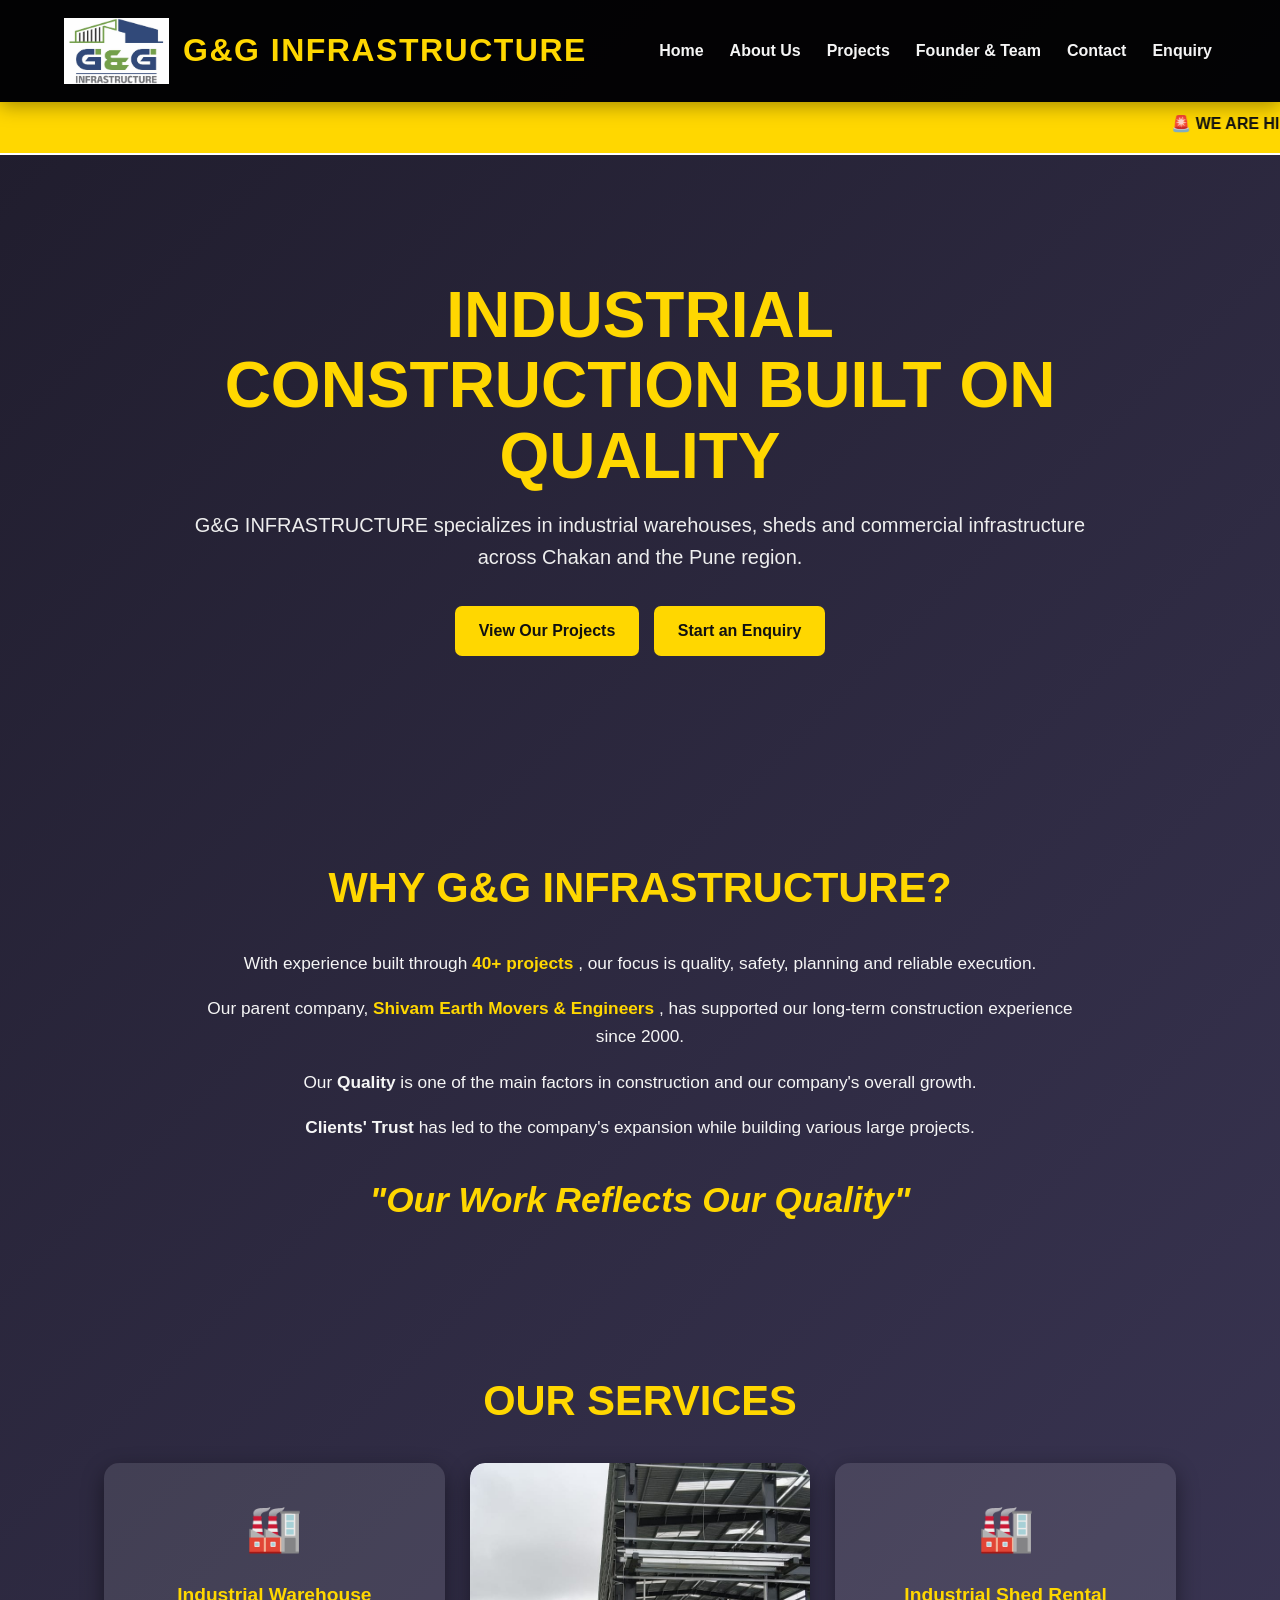
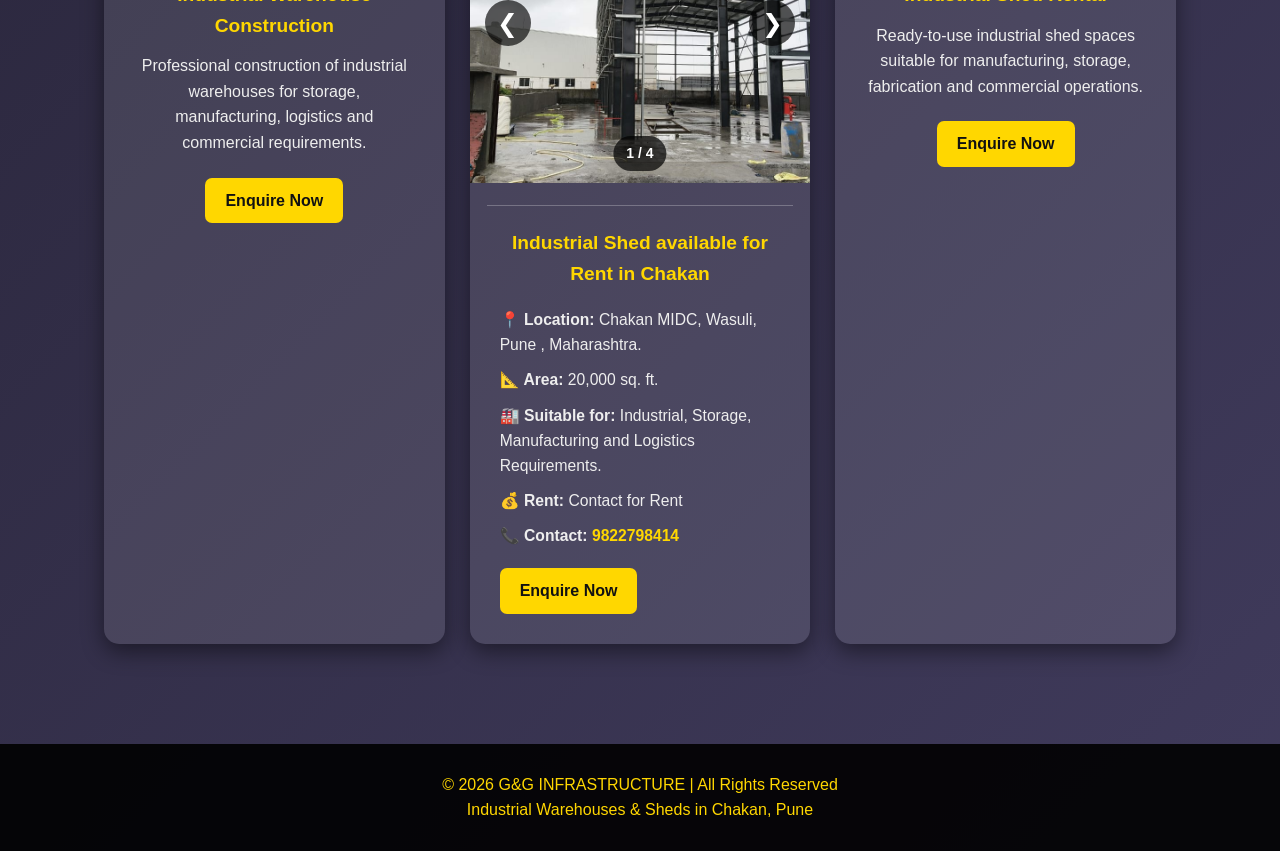
==== index.html @ 6547e18d "Update index.html" ====
<!DOCTYPE html>
<html lang="en">

<head>

    <meta charset="UTF-8">

    <meta name="viewport"
          content="width=device-width, initial-scale=1.0">

    <title>
        G&G INFRASTRUCTURE | Industrial Construction in Chakan
    </title>

    <meta name="description"
          content="G&G Infrastructure - Industrial Warehouses and Sheds in Chakan, Pune">

    <link rel="icon"
          type="image/jpeg"
          href="logo.jpeg">

    <link rel="stylesheet"
          href="style.css">

</head>


<body>


<!-- =================================
     HEADER
================================= -->

<header>

    <div class="logo-title">

        <a href="index.html">

            <img src="logo.jpeg"
                 alt="G&G Infrastructure Logo">

        </a>

        <h1>
            G&G INFRASTRUCTURE
        </h1>

    </div>


    <!-- MOBILE MENU -->

    <span id="hamburger">
        &#9776;
    </span>


    <nav id="nav-links">

        <a href="index.html">
            Home
        </a>

        <a href="about.html">
            About Us
        </a>

        <a href="projects.html">
            Projects
        </a>

        <a href="founder-team.html">
            Founder & Team
        </a>

        <a href="contact.html">
            Contact
        </a>

        <a href="enquiry.html">
            Enquiry
        </a>

    </nav>

</header>



<!-- =================================
     HIRING ANNOUNCEMENT
================================= -->

<div class="announcement">

    <marquee scrollamount="5">

        🚨 WE ARE HIRING! |

        Civil Engineers (Freshers & Experienced) |

        B.E. Civil / Diploma Civil |

        Location: Chakan (MIDC), Pune |

        Send Resume: gginfrastructure21@gmail.com

    </marquee>

</div>



<!-- =================================
     HERO SECTION
================================= -->

<section class="hero">

    <div class="hero-content">

        <h2>
            Industrial Construction Built on Quality
        </h2>

        <p>

            G&G INFRASTRUCTURE specializes in industrial
            warehouses, sheds and commercial infrastructure
            across Chakan and the Pune region.

        </p>


        <a href="projects.html"
           class="btn">

            View Our Projects

        </a>


        <a href="enquiry.html"
           class="btn">

            Start an Enquiry

        </a>

    </div>

</section>



<!-- =================================
     WHY US
================================= -->

<section>

    <h2>
        Why G&G Infrastructure?
    </h2>


    <div class="about-text">

        <p>

            With experience built through
            <span class="highlight">
                40+ projects
            </span>,

            our focus is quality, safety, planning and
            reliable execution.

        </p>


        <p>

            Our parent company,

            <span class="highlight">
                Shivam Earth Movers & Engineers
            </span>,

            has supported our long-term construction
            experience since 2000.

        </p>


        <p>

            Our <b>Quality</b> is one of the main factors
            in construction and our company's overall growth.

        </p>


        <p>

            <b>Clients' Trust</b> has led to the company's
            expansion while building various large projects.

        </p>


        <div class="quote">

            "Our Work Reflects Our Quality"

        </div>

    </div>

</section>



<!-- =================================
     OUR SERVICES
================================= -->

<section id="services">

    <h2>
        Our Services
    </h2>


    <div class="services-grid">


        <!-- =================================
             SERVICE 1
        ================================= -->

        <div class="service-card">

            <div class="service-icon">
                🏭
            </div>


            <h3>
                Industrial Warehouse Construction
            </h3>


            <p>

                Professional construction of industrial
                warehouses for storage, manufacturing,
                logistics and commercial requirements.

            </p>


            <a href="enquiry.html"
               class="service-btn">

                Enquire Now

            </a>

        </div>



        <!-- =================================
             NEW WAREHOUSE AVAILABLE FOR RENT
        ================================= -->

        <div class="service-card warehouse-rental">


            <!-- WAREHOUSE PHOTO SLIDESHOW -->

            <div class="warehouse-slider">


                <img id="warehousePhoto"

                     src="Ghanwat.jpeg"

                     alt="20,000 sq. ft. warehouse available for rent in Chakan MIDC, Vasuli"

                     class="lightbox-image">


                <!-- PREVIOUS -->

                <button type="button"
                        class="warehouse-prev"
                        onclick="changeWarehousePhoto(-1)"
                        aria-label="Previous warehouse photo">

                    &#10094;

                </button>


                <!-- NEXT -->

                <button type="button"
                        class="warehouse-next"
                        onclick="changeWarehousePhoto(1)"
                        aria-label="Next warehouse photo">

                    &#10095;

                </button>


                <!-- PHOTO NUMBER -->

                <div class="warehouse-photo-count">

                    <span id="warehousePhotoNumber">
                        1 / 4
                    </span>

                </div>

            </div>



            <!-- PARTITION -->

            <div class="warehouse-divider">
            </div>



            <!-- WAREHOUSE DETAILS -->

            <div class="warehouse-details">


                <h3>
                  Industrial Shed available for Rent in Chakan
                </h3>


                <p>

                    <strong>
                        📍 Location:
                    </strong>

                    Chakan MIDC, Wasuli, Pune , Maharashtra.

                </p>


                <p>

                    <strong>
                        📐 Area:
                    </strong>

                    20,000 sq. ft.

                </p>


                <p>

                    <strong>
                        🏭 Suitable for:
                    </strong>

                    Industrial, Storage, Manufacturing
                    and Logistics Requirements.

                </p>


                <p>

                    <strong>
                        💰 Rent:
                    </strong>

                    Contact for Rent

                </p>


                <p>

                    <strong>
                        📞 Contact:
                    </strong>

                    <a href="tel:9822798414">
                        9822798414
                    </a>

                </p>


                <a href="enquiry.html"
                   class="service-btn">

                    Enquire Now

                </a>

            </div>

        </div>



        <!-- =================================
             SERVICE 2
        ================================= -->

        <div class="service-card">

            <div class="service-icon">
                🏭
            </div>


            <h3>
                Industrial Shed Rental
            </h3>


            <p>

                Ready-to-use industrial shed spaces
                suitable for manufacturing, storage,
                fabrication and commercial operations.

            </p>


            <a href="enquiry.html"
               class="service-btn">

                Enquire Now

            </a>

        </div>


    </div>

</section>



<!-- =================================
     FOOTER
================================= -->

<footer>

    <p>

        &copy; 2026 G&G INFRASTRUCTURE |

        All Rights Reserved

    </p>


    <p>

        Industrial Warehouses & Sheds in Chakan, Pune

    </p>

</footer>



<!-- =================================
     LIGHTBOX
================================= -->

<div class="lightbox"
     id="lightbox">


    <span class="close"
          onclick="closeLightbox()">

        &times;

    </span>


    <img id="lightbox-img"
         src=""
         alt="Project Image">


</div>



<!-- =================================
     EXISTING JAVASCRIPT
================================= -->

<script src="script.js"></script>



<!-- =================================
     WAREHOUSE SLIDESHOW
================================= -->

<script>

const warehousePhotos = [

    "Ghanwat.jpeg",

    "Ghanwat-2.jpeg",

    "Ghanwat-3.jpeg",

    "Ghanwat-4.jpeg"

];


let warehousePhotoIndex = 0;

let warehouseSlideshow;



function updateWarehousePhoto() {

    const photo =
        document.getElementById("warehousePhoto");

    const counter =
        document.getElementById("warehousePhotoNumber");


    if (!photo || !counter) {
        return;
    }


    photo.src =
        warehousePhotos[warehousePhotoIndex];


    counter.textContent =
        (warehousePhotoIndex + 1)
        + " / "
        + warehousePhotos.length;

}



function changeWarehousePhoto(direction) {

    warehousePhotoIndex += direction;


    if (
        warehousePhotoIndex
        >= warehousePhotos.length
    ) {

        warehousePhotoIndex = 0;

    }


    if (
        warehousePhotoIndex < 0
    ) {

        warehousePhotoIndex =
            warehousePhotos.length - 1;

    }


    updateWarehousePhoto();


    /*
       Restart automatic slideshow
       after manual arrow click.
    */

    startWarehouseSlideshow();

}



function startWarehouseSlideshow() {

    clearInterval(
        warehouseSlideshow
    );


    warehouseSlideshow =
        setInterval(function () {


            warehousePhotoIndex++;


            if (
                warehousePhotoIndex
                >= warehousePhotos.length
            ) {

                warehousePhotoIndex = 0;

            }


            updateWarehousePhoto();


        }, 4000);

}



/*
   START SLIDESHOW
*/

document.addEventListener(
    "DOMContentLoaded",
    function () {

        updateWarehousePhoto();

        startWarehouseSlideshow();

    }
);

</script>


</body>

</html>
---- style.css ----
* {
    margin: 0;
    padding: 0;
    box-sizing: border-box;
}


html {
    scroll-behavior: smooth;
}


body {
    font-family: "Segoe UI", Arial, sans-serif;

    background:
        linear-gradient(
            135deg,
            #1f1c2c,
            #403b5c
        );

    color: #f5f5f5;

    line-height: 1.6;
}


a {
    color: inherit;
    text-decoration: none;
}


img {
    max-width: 100%;
    display: block;
}


/* =================================
   HEADER
================================= */

header {

    position: sticky;

    top: 0;

    z-index: 1000;

    display: flex;

    align-items: center;

    justify-content: space-between;

    gap: 25px;

    padding: 12px 5%;

    background:
        rgba(0, 0, 0, 0.92);

    box-shadow:
        0 4px 18px rgba(0, 0, 0, 0.35);

}


.logo-title {

    display: flex;

    align-items: center;

    gap: 14px;

}


.logo-title img {

    width: 105px;

    height: 78px;

    object-fit: contain;

}


.logo-title h1 {

    font-size:
        clamp(1.25rem, 2.5vw, 2rem);

    color: #ffd700;

    letter-spacing: 1.5px;

}


/* =================================
   NAVIGATION
================================= */

nav {

    display: flex;

    align-items: center;

    gap: 18px;

}


nav a {

    font-weight: 700;

    padding: 8px 4px;

    transition: 0.25s;

}


nav a:hover {

    color: #ffd700;

}


#hamburger {

    display: none;

    font-size: 30px;

    color: #ffd700;

    cursor: pointer;

}


/* =================================
   ANNOUNCEMENT
================================= */

.announcement {

    background: #ffd700;

    color: #111;

    padding: 9px 0;

    font-weight: 700;

    border-bottom: 2px solid white;

}


/* =================================
   HERO
================================= */

.hero {

    min-height: 70vh;

    display: grid;

    place-items: center;

    text-align: center;

    padding: 80px 20px;

}


.hero-content {

    max-width: 900px;

}


.hero h2 {

    font-size:
        clamp(2.1rem, 5vw, 4.2rem);

    color: #ffd700;

    line-height: 1.1;

    margin-bottom: 18px;

}


.hero p {

    font-size:
        clamp(1rem, 2vw, 1.25rem);

    margin-bottom: 28px;

    color: #eee;

}


/* =================================
   BUTTON
================================= */

.btn {

    display: inline-block;

    background: #ffd700;

    color: #111;

    font-weight: 800;

    padding: 12px 24px;

    border-radius: 7px;

    margin: 5px;

    transition: 0.25s;

}


.btn:hover {

    background: #e5bf00;

    transform: translateY(-2px);

}


/* =================================
   SECTIONS
================================= */

section {

    padding: 70px 5%;

    max-width: 1200px;

    margin: auto;

}


section h2 {

    text-align: center;

    color: #ffd700;

    font-size:
        clamp(1.8rem, 4vw, 2.6rem);

    margin-bottom: 28px;

    text-transform: uppercase;

}


/* =================================
   ABOUT
================================= */

.about-text {

    max-width: 900px;

    margin: auto;

    text-align: center;

    font-size: 1.08rem;

}


.about-text p {

    margin-bottom: 18px;

}


.highlight {

    color: #ffd700;

    font-weight: 800;

}


.quote {

    text-align: center;

    color: #ffd700;

    font-size:
        clamp(1.5rem, 3vw, 2.2rem);

    font-style: italic;

    margin-top: 30px;

    font-weight: 700;

}


/* =================================
   SERVICES
================================= */

.services-grid {

    display: grid;

    grid-template-columns:
        repeat(
            auto-fit,
            minmax(280px, 1fr)
        );

    gap: 25px;

    align-items: stretch;

}


.service-card {

    background:
        rgba(255, 255, 255, 0.1);

    border-radius: 15px;

    overflow: hidden;

    padding: 30px;

    box-shadow:
        0 8px 22px rgba(0, 0, 0, 0.45);

    transition: 0.3s;

    text-align: center;

}


.service-card:hover {

    transform: translateY(-7px);

    background:
        rgba(255, 255, 255, 0.16);

}


.service-icon {

    font-size: 45px;

    margin-bottom: 15px;

}


.service-card h3 {

    color: #ffd700;

    margin-bottom: 12px;

    font-size: 1.2rem;

}


.service-card p {

    color: #eee;

    margin-bottom: 12px;

}


.service-btn {

    display: inline-block;

    background: #ffd700;

    color: #111;

    font-weight: 800;

    padding: 10px 20px;

    border-radius: 7px;

    margin-top: 10px;

    transition: 0.25s;

}


.service-btn:hover {

    background: #e5bf00;

    transform: translateY(-2px);

}


/* =================================
   PROJECTS
================================= */

.projects {

    display: grid;

    grid-template-columns:
        repeat(
            auto-fit,
            minmax(270px, 1fr)
        );

    gap: 25px;

}


.card {

    background:
        rgba(255, 255, 255, 0.1);

    border-radius: 15px;

    overflow: hidden;

    box-shadow:
        0 8px 22px rgba(0, 0, 0, 0.45);

    transition: 0.3s;

}


.card:hover {

    transform: translateY(-7px);

    background:
        rgba(255, 255, 255, 0.16);

}


.card img {

    width: 100%;

    height: 210px;

    object-fit: cover;

    cursor: pointer;

}


.card-body {

    padding: 18px;

}


.card h3 {

    color: #ffd700;

    margin-bottom: 9px;

    font-size: 1.15rem;

}


.card p {

    color: #eee;

}


/* =================================
   WAREHOUSE AVAILABLE FOR RENT
================================= */

.warehouse-rental {

    overflow: hidden;

    padding: 0 !important;

}


/* =================================
   WAREHOUSE PHOTO SLIDESHOW
================================= */

.warehouse-slider {

    position: relative;

    width: 100%;

    height: 320px;

    overflow: hidden;

    background: #111;

    border-radius:
        15px 15px 0 0;

}


.warehouse-slider img {

    width: 100%;

    height: 100%;

    object-fit: cover;

    display: block;

    cursor: pointer;

}


/* =================================
   WAREHOUSE ARROWS
================================= */

.warehouse-prev,
.warehouse-next {

    position: absolute;

    top: 50%;

    transform:
        translateY(-50%);

    width: 46px;

    height: 46px;

    border: none;

    border-radius: 50%;

    background:
        rgba(0, 0, 0, 0.65);

    color: #ffffff;

    font-size: 25px;

    line-height: 46px;

    text-align: center;

    cursor: pointer;

    z-index: 5;

    transition:
        background 0.3s ease,
        transform 0.3s ease;

}


.warehouse-prev {

    left: 15px;

}


.warehouse-next {

    right: 15px;

}


.warehouse-prev:hover,
.warehouse-next:hover {

    background:
        rgba(0, 0, 0, 0.9);

    transform:
        translateY(-50%)
        scale(1.08);

}


/* =================================
   PHOTO COUNTER
================================= */

.warehouse-photo-count {

    position: absolute;

    bottom: 12px;

    left: 50%;

    transform:
        translateX(-50%);

    background:
        rgba(0, 0, 0, 0.70);

    color: #ffffff;

    padding: 6px 13px;

    border-radius: 20px;

    font-size: 14px;

    font-weight: 600;

    z-index: 5;

}


/* =================================
   WAREHOUSE PARTITION
================================= */

.warehouse-divider {

    width: 90%;

    height: 1px;

    background:
        rgba(255, 255, 255, 0.25);

    margin: 22px auto;

}


/* =================================
   WAREHOUSE DETAILS
================================= */

.warehouse-details {

    padding:
        0 30px 30px;

    text-align: left;

}


.warehouse-details h3 {

    text-align: center;

    color: #ffd700;

    margin-bottom: 18px;

}


.warehouse-details p {

    color: #eee;

    font-size: 0.98rem;

    line-height: 1.6;

    margin-bottom: 10px;

}


.warehouse-details a[href^="tel:"] {

    color: #ffd700;

    font-weight: bold;

}


/* =================================
   INFORMATION BOX
================================= */

.info-box {

    max-width: 850px;

    margin: auto;

    text-align: center;

    background:
        rgba(255, 255, 255, 0.08);

    padding: 35px;

    border-radius: 15px;

}


.info-box h3 {

    color: #ffd700;

    font-size: 1.8rem;

    margin-bottom: 12px;

}


/* =================================
   CONTACT
================================= */

.contact-grid {

    display: grid;

    grid-template-columns:
        repeat(
            auto-fit,
            minmax(240px, 1fr)
        );

    gap: 20px;

}


.contact-card {

    background:
        rgba(255, 255, 255, 0.1);

    padding: 25px;

    border-radius: 12px;

    text-align: center;

}


.contact-card h3 {

    color: #ffd700;

    margin-bottom: 8px;

}


/* =================================
   FORM
================================= */

form {

    max-width: 650px;

    margin: auto;

    display: flex;

    flex-direction: column;

    gap: 10px;

}


input,
textarea {

    width: 100%;

    padding: 13px;

    border-radius: 7px;

    border: 1px solid #777;

    background: #252330;

    color: white;

    font-size: 1rem;

}


button {

    border: 0;

    cursor: pointer;

}


/* =================================
   FOOTER
================================= */

footer {

    background:
        rgba(0, 0, 0, 0.9);

    text-align: center;

    padding: 28px 15px;

    color: #ffd700;

    margin-top: 30px;

}


/* =================================
   LIGHTBOX
================================= */

.lightbox {

    display: none;

    position: fixed;

    inset: 0;

    background:
        rgba(0, 0, 0, 0.94);

    z-index: 2000;

    align-items: center;

    justify-content: center;

    padding: 25px;

}


.lightbox.open {

    display: flex;

}


.lightbox img {

    max-width: 92vw;

    max-height: 88vh;

    border-radius: 10px;

}


.close {

    position: absolute;

    right: 25px;

    top: 12px;

    color: #ffd700;

    font-size: 42px;

    cursor: pointer;

}


/* =================================
   TABLET
================================= */

@media (max-width: 800px) {

    header {

        padding: 10px 4%;

        flex-wrap: wrap;

    }


    .logo-title img {

        width: 82px;

        height: 62px;

    }


    nav {

        display: none;

        width: 100%;

        flex-direction: column;

        align-items: stretch;

        gap: 0;

        background: #111;

    }


    nav.open {

        display: flex;

    }


    nav a {

        text-align: center;

        padding: 12px;

        border-top:
            1px solid #333;

    }


    #hamburger {

        display: block;

    }


    .announcement {

        font-size: 14px;

    }


    section {

        padding:
            55px 5%;

    }


    /* WAREHOUSE */

    .warehouse-slider {

        height: 260px;

    }


    .warehouse-details {

        padding:
            0 22px 25px;

    }


    .warehouse-details h3 {

        font-size: 21px;

    }


    .warehouse-prev,
    .warehouse-next {

        width: 42px;

        height: 42px;

        font-size: 22px;

        line-height: 42px;

    }


    .warehouse-prev {

        left: 10px;

    }


    .warehouse-next {

        right: 10px;

    }

}


/* =================================
   MOBILE
================================= */

@media (max-width: 480px) {

    .logo-title {

        gap: 8px;

    }


    .logo-title img {

        width: 70px;

        height: 55px;

    }


    .logo-title h1 {

        font-size: 1.05rem;

        letter-spacing: 1px;

    }


    .hero {

        min-height: 65vh;

        padding:
            60px 15px;

    }


    .btn {

        padding:
            10px 18px;

        font-size: 14px;

    }


    section {

        padding:
            45px 4%;

    }


    /* SERVICES */

    .services-grid {

        grid-template-columns: 1fr;

        gap: 20px;

    }


    .service-card {

        width: 100%;

    }


    /* WAREHOUSE PHOTO */

    .warehouse-slider {

        height: 230px;

    }


    .warehouse-details {

        padding:
            0 18px 22px;

    }


    .warehouse-details h3 {

        font-size: 19px;

        line-height: 1.4;

        margin-bottom: 16px;

    }


    .warehouse-details p {

        font-size: 14px;

        line-height: 1.5;

        margin-bottom: 9px;

    }


    /* ARROWS */

    .warehouse-prev,
    .warehouse-next {

        width: 38px;

        height: 38px;

        font-size: 20px;

        line-height: 38px;

    }


    .warehouse-prev {

        left: 8px;

    }


    .warehouse-next {

        right: 8px;

    }


    /* COUNTER */

    .warehouse-photo-count {

        bottom: 8px;

        padding:
            5px 11px;

        font-size: 13px;

    }


    /* PARTITION */

    .warehouse-divider {

        width: 88%;

        margin:
            18px auto;

    }


    /* LIGHTBOX */

    .lightbox {

        padding: 15px;

    }


    .lightbox img {

        max-width: 96vw;

        max-height: 82vh;

    }


    .close {

        right: 15px;

        top: 8px;

        font-size: 36px;

    }

}
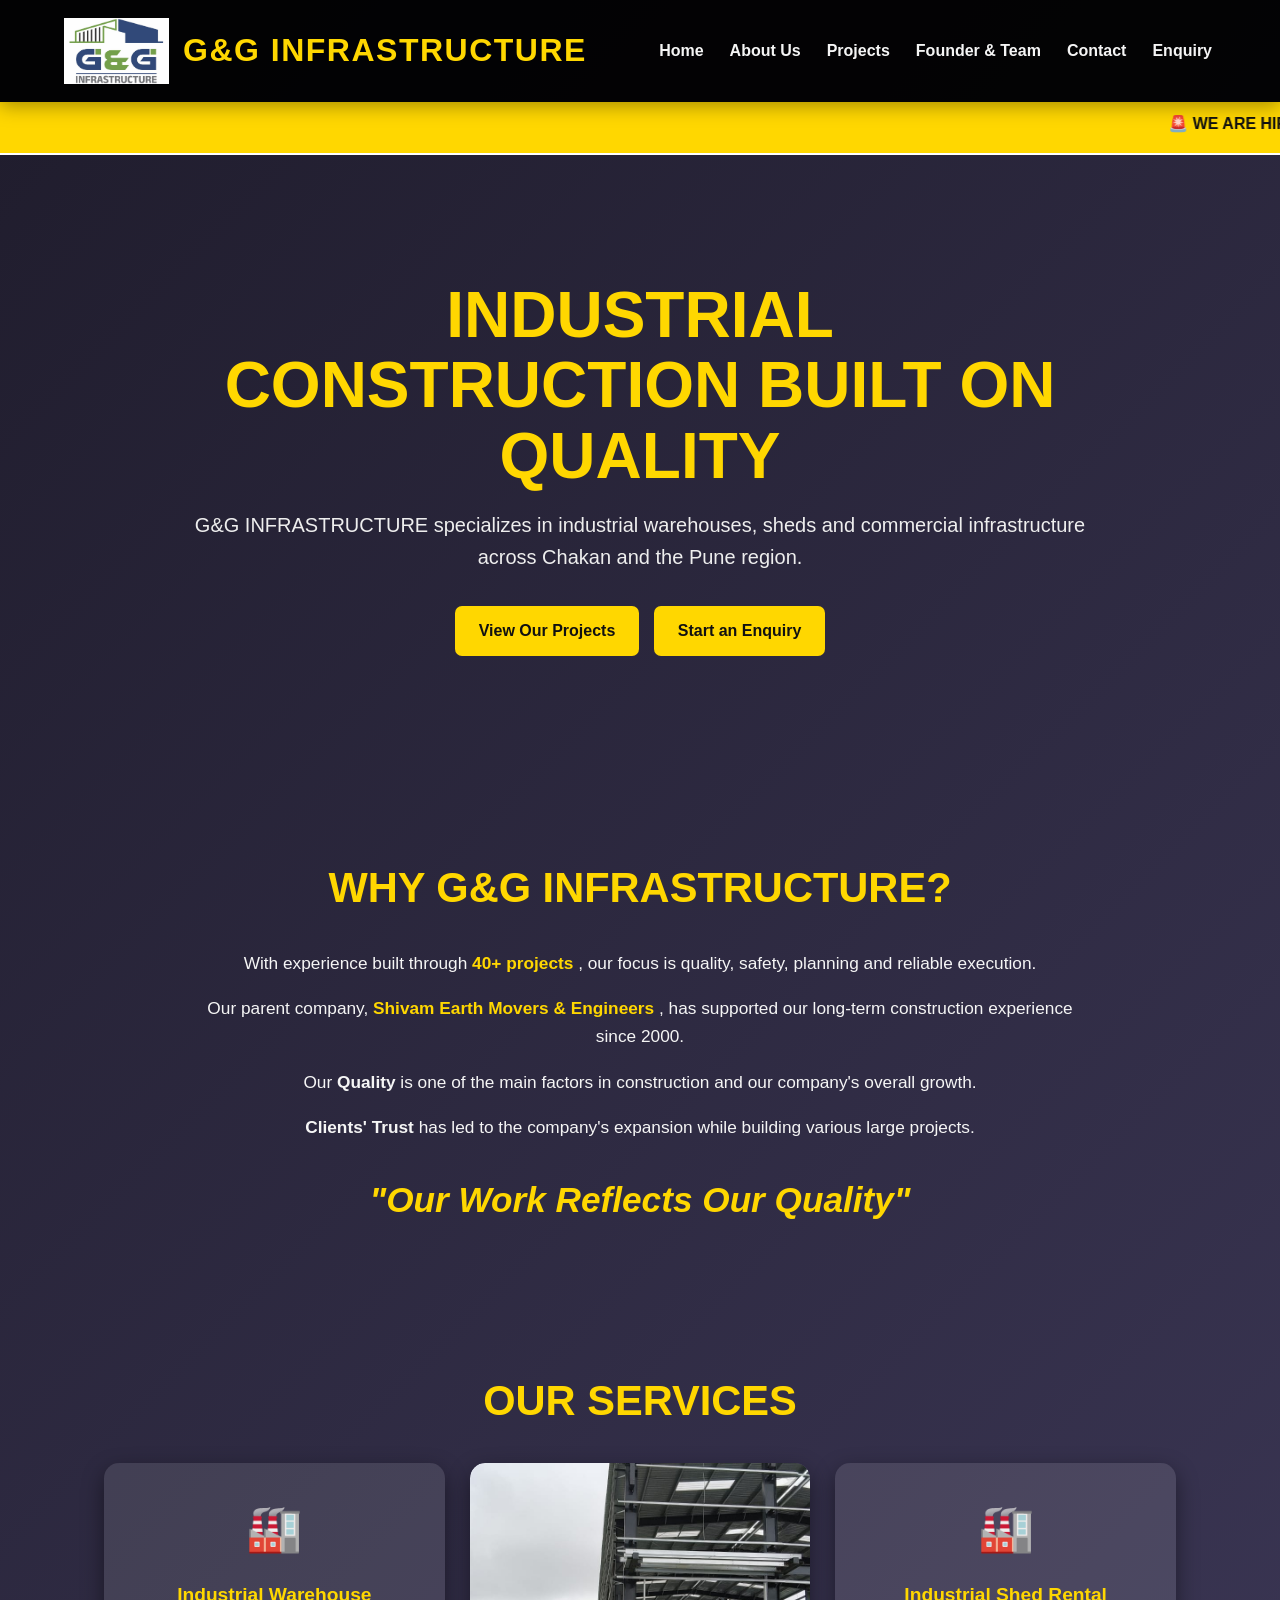
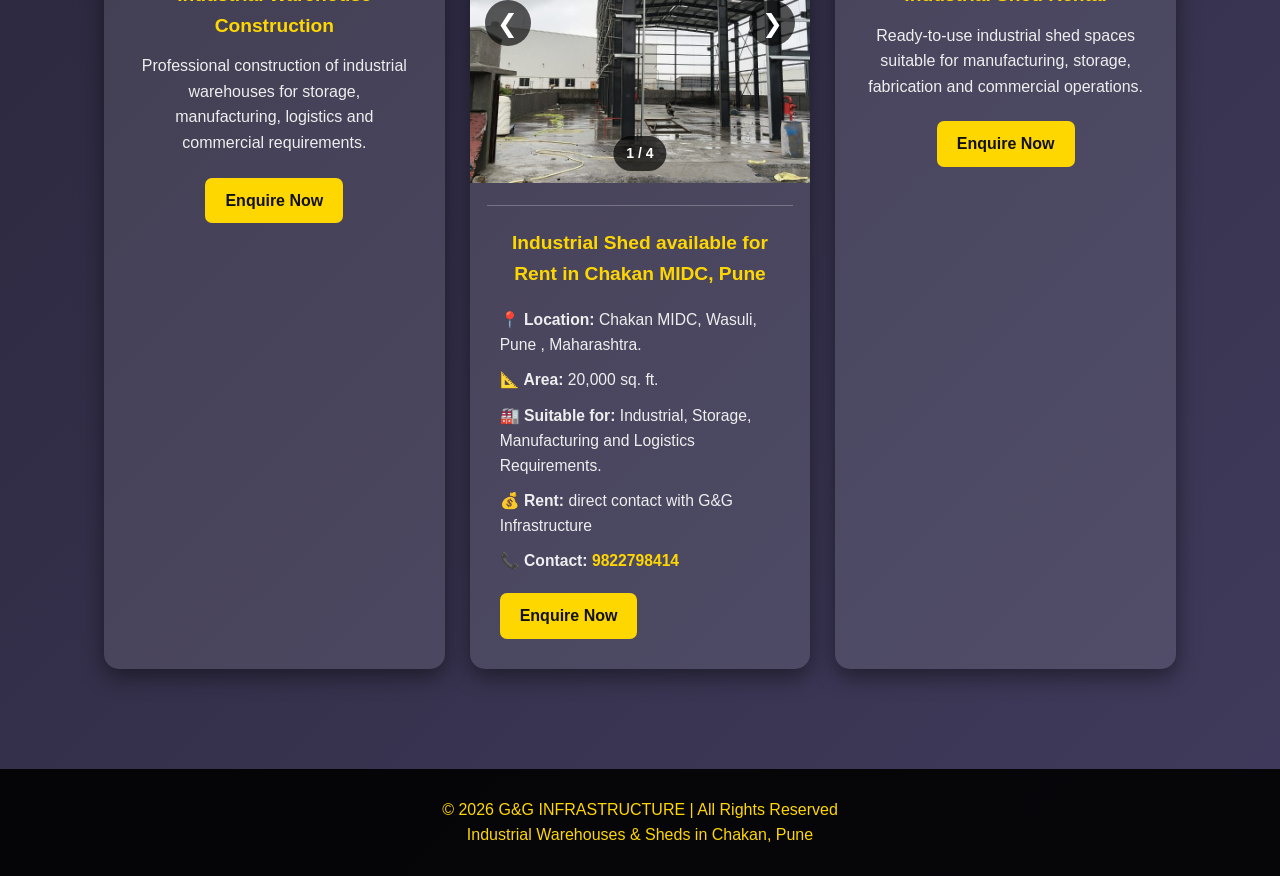
==== commit 54b4b552: "Update index.html" ====
--- a/index.html
+++ b/index.html
@@ -345,7 +345,7 @@
 
 
                 <h3>
-                  Industrial Shed available for Rent in Chakan
+                  Industrial Shed available for Rent in Chakan MIDC, Pune
                 </h3>
 
 
@@ -389,7 +389,7 @@
                         💰 Rent:
                     </strong>
 
-                    Contact for Rent
+                    direct contact with G&G Infrastructure
 
                 </p>
 
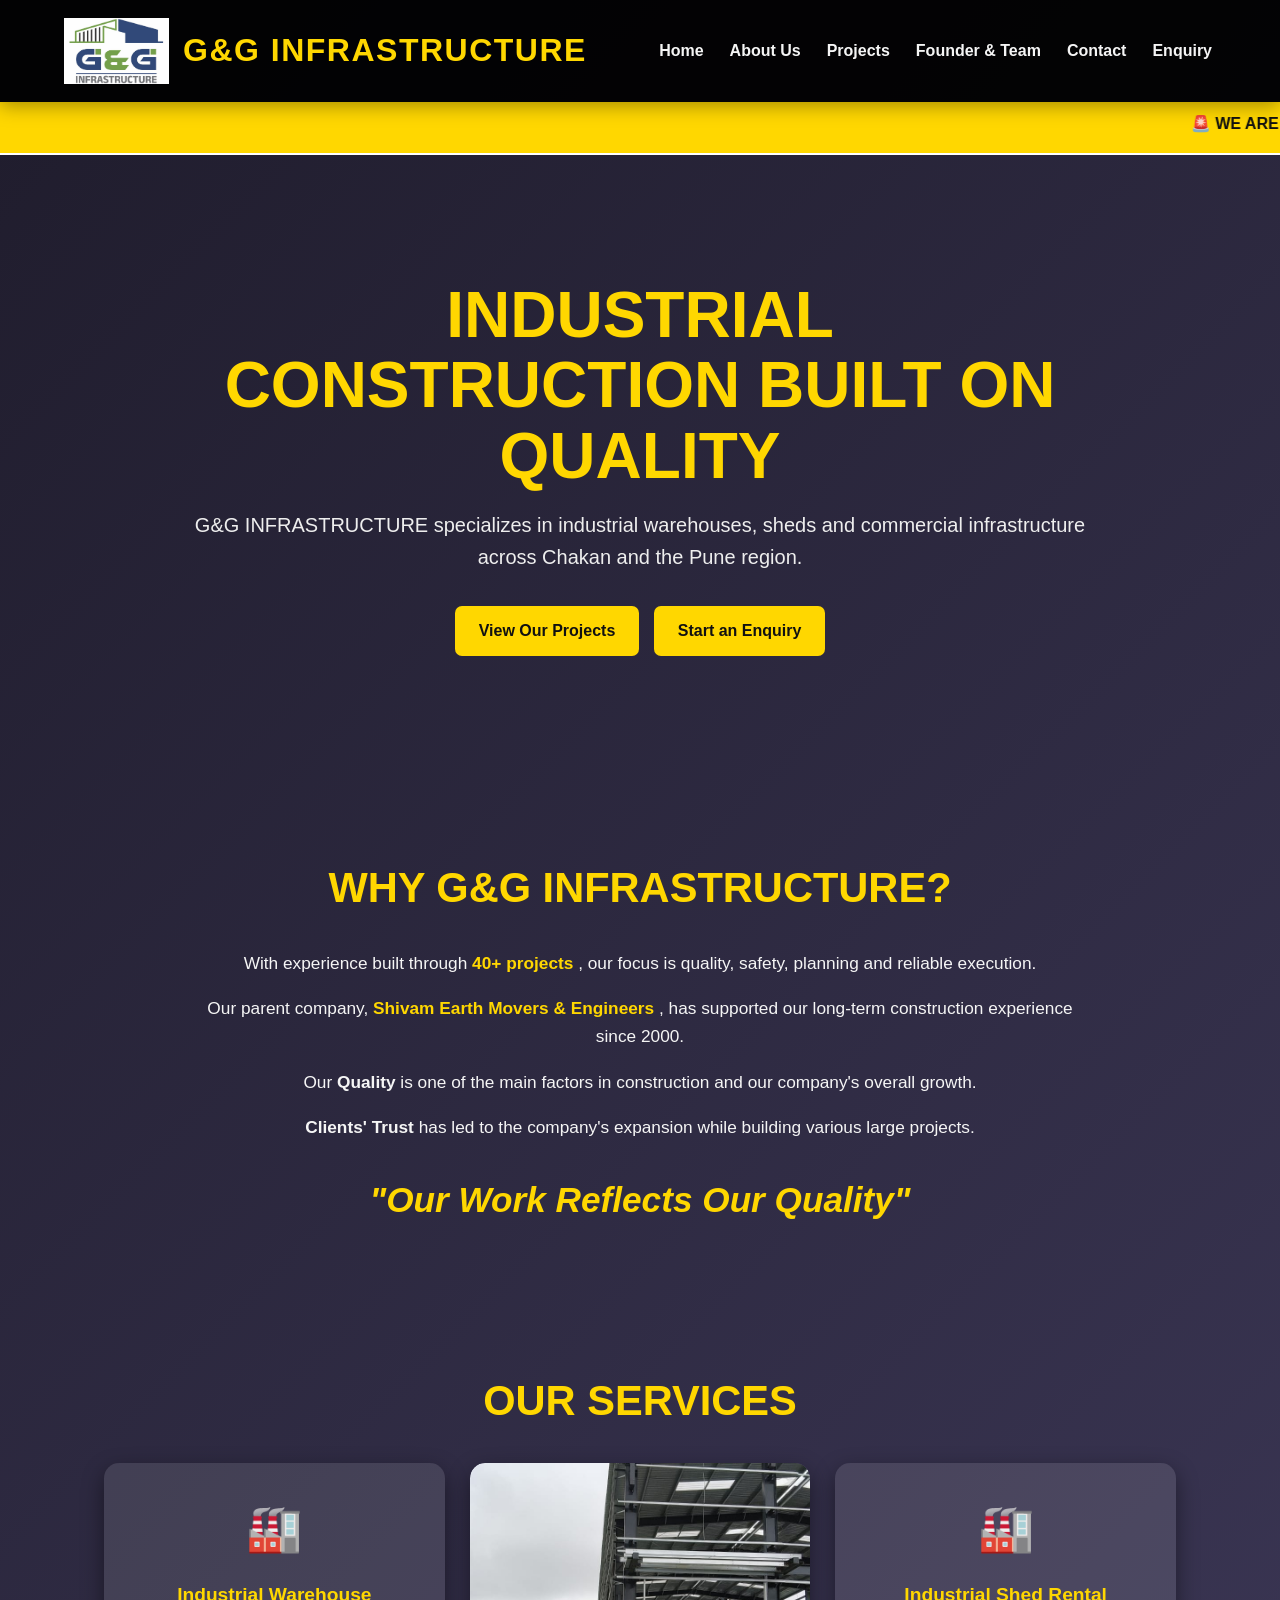
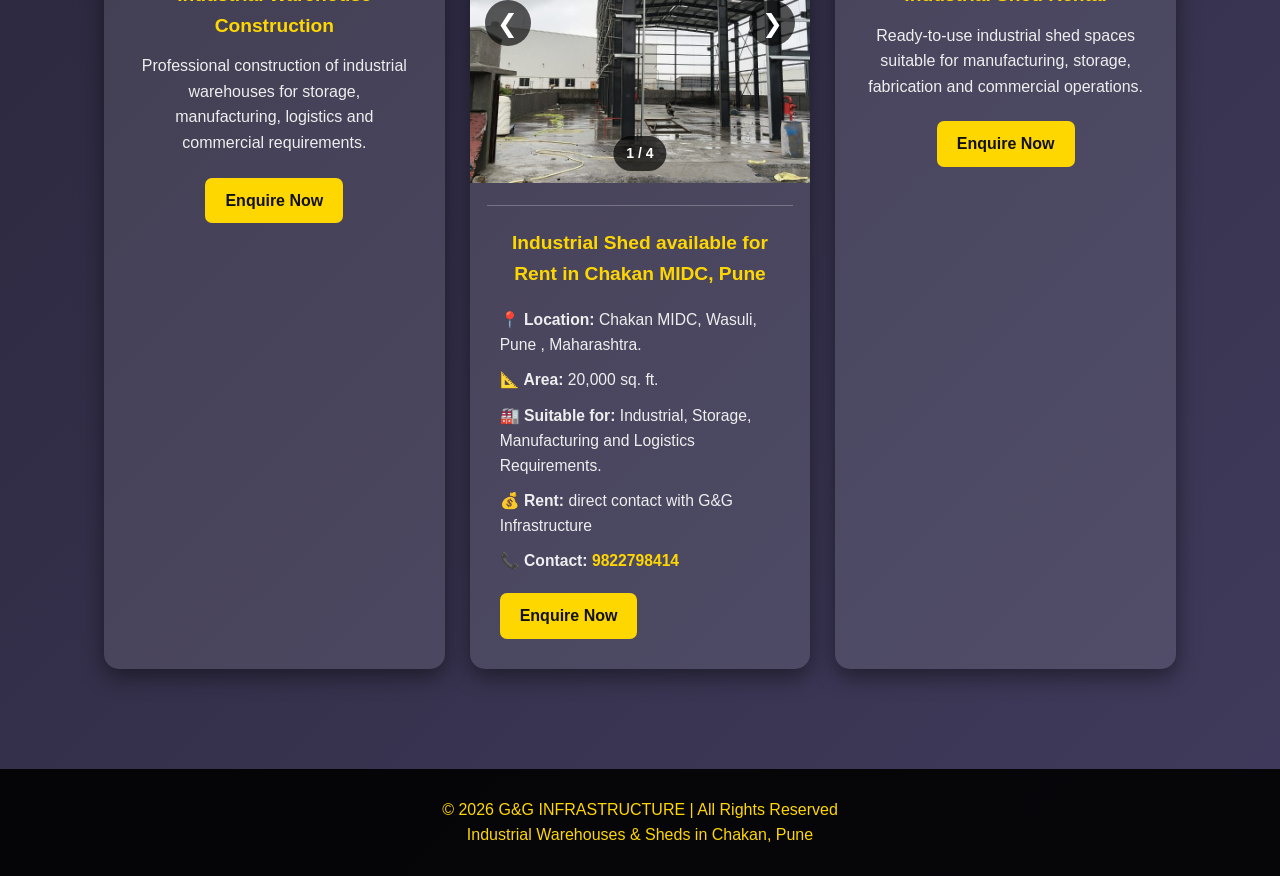
==== commit 2c31a0d8: "Update index.html" ====
--- a/index.html
+++ b/index.html
@@ -9,7 +9,7 @@
           content="width=device-width, initial-scale=1.0">
 
     <title>
-        G&G INFRASTRUCTURE | Industrial Construction in Chakan
+        G&G INFRASTRUCTURE | Industrial Warehouse and Shed Construction in Chakan MIDC, Pune
     </title>
 
     <meta name="description"
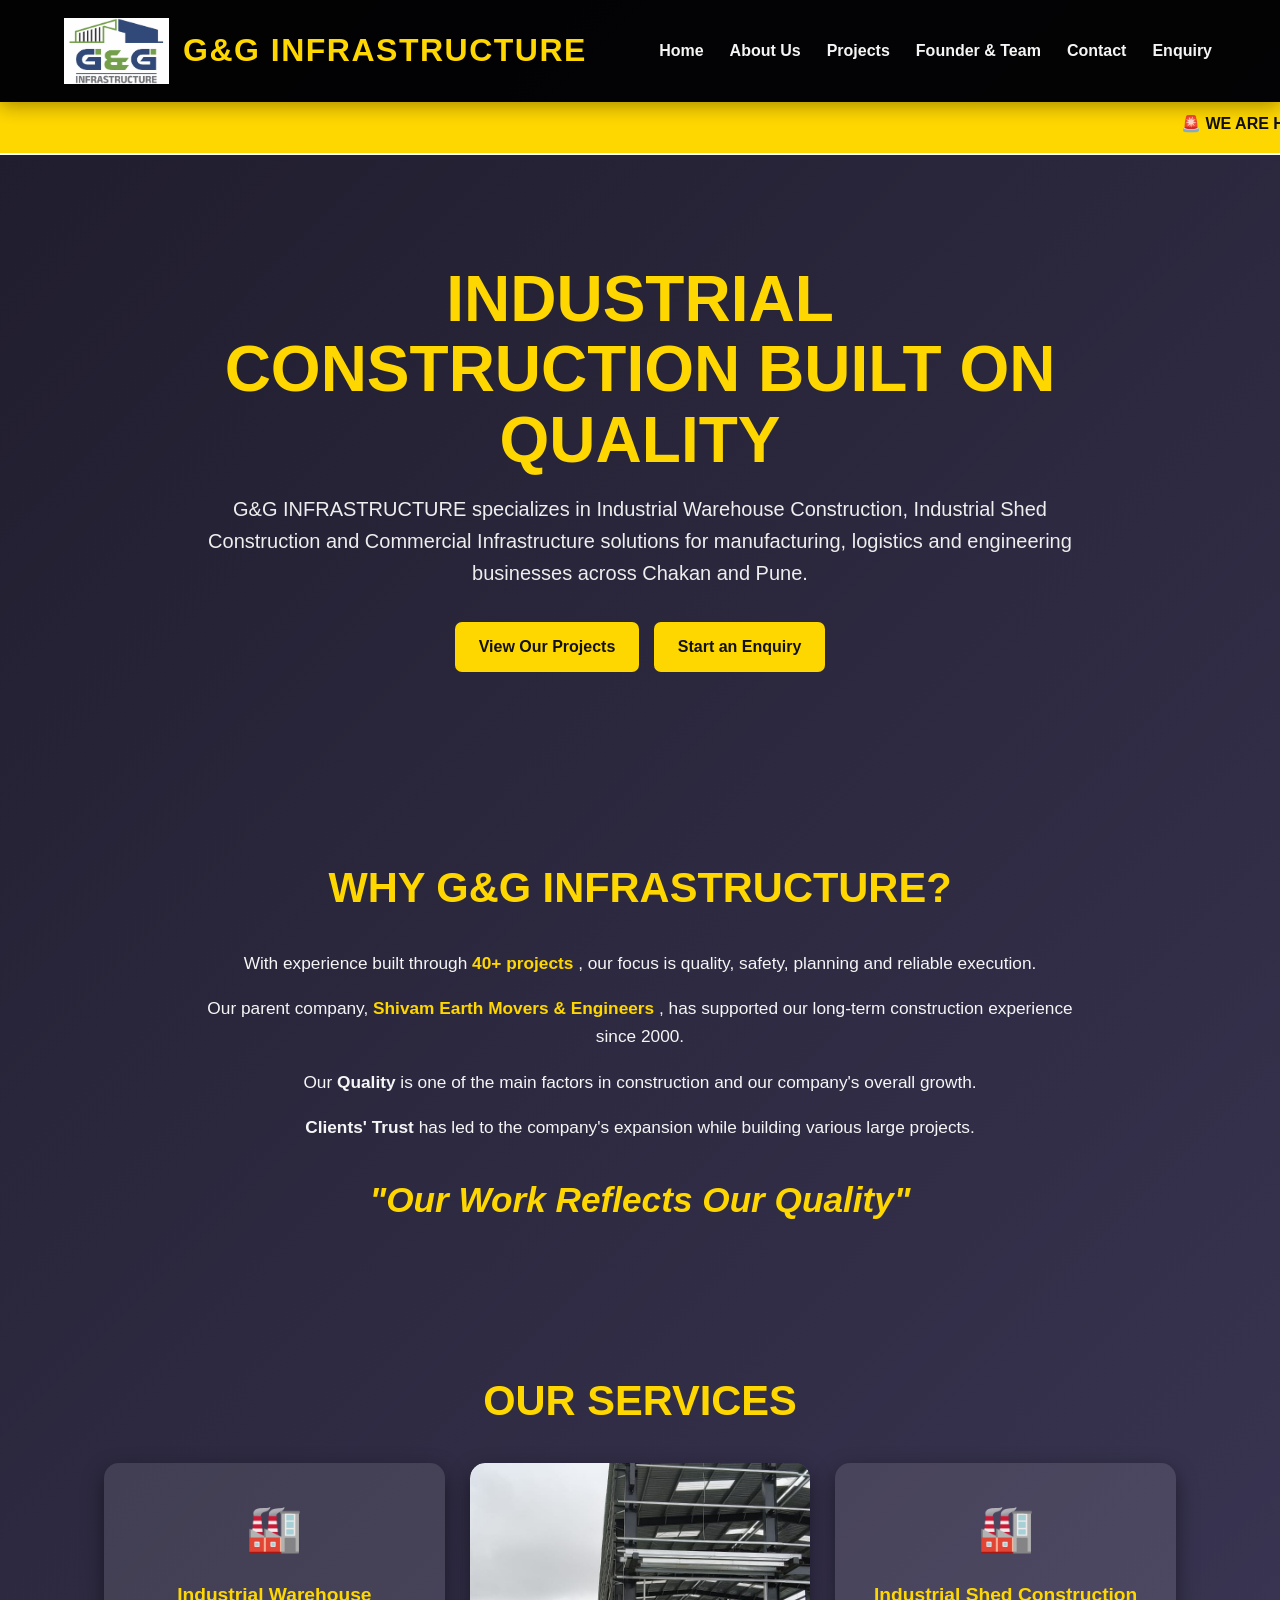
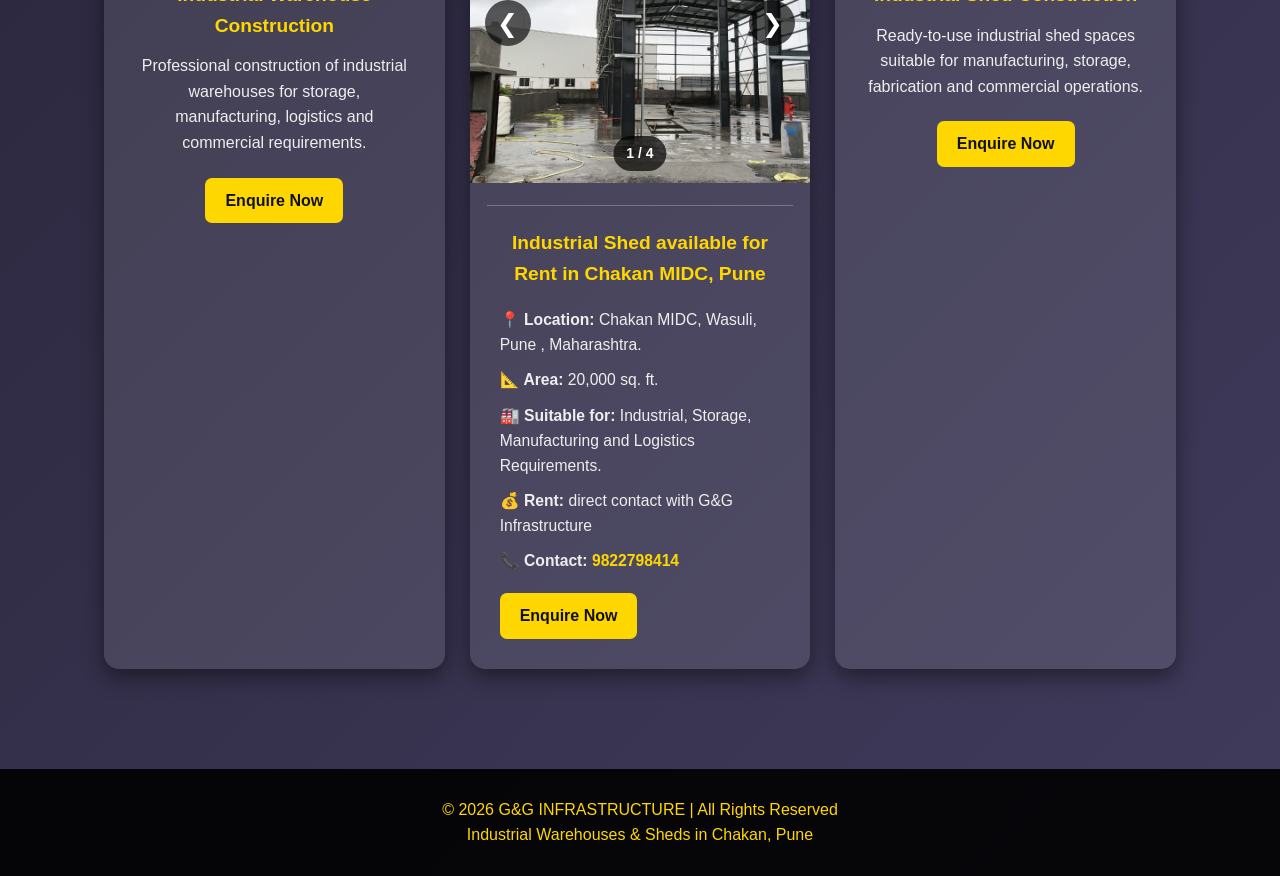
==== commit 82d42fa0: "Update index.html" ====
--- a/index.html
+++ b/index.html
@@ -13,7 +13,7 @@
     </title>
 
     <meta name="description"
-          content="G&G Infrastructure - Industrial Warehouses and Sheds in Chakan, Pune">
+          content="G&G Infrastructure provides Industrial Warehouses and Sheds construction, Warehouse Rental in Chakan, Pune">
 
     <link rel="icon"
           type="image/jpeg"
@@ -126,10 +126,10 @@
         </h2>
 
         <p>
-
-            G&G INFRASTRUCTURE specializes in industrial
-            warehouses, sheds and commercial infrastructure
-            across Chakan and the Pune region.
+          G&G INFRASTRUCTURE specializes in Industrial Warehouse Construction,
+          Industrial Shed Construction and Commercial Infrastructure solutions
+         for manufacturing, logistics and engineering businesses across
+         Chakan and Pune.
 
         </p>
 
@@ -289,10 +289,13 @@
 
                      src="Ghanwat.jpeg"
 
-                     alt="20,000 sq. ft. warehouse available for rent in Chakan MIDC, Vasuli"
+                     alt="20,000 sq. ft. warehouse available for rent in Chakan MIDC, Wasuli"
 
                      class="lightbox-image">
 
+                <h3>
+                    Industrial Shed for Rent
+                </h3>
 
                 <!-- PREVIOUS -->
 
@@ -432,7 +435,7 @@
 
 
             <h3>
-                Industrial Shed Rental
+                Industrial Shed Construction
             </h3>
 
 
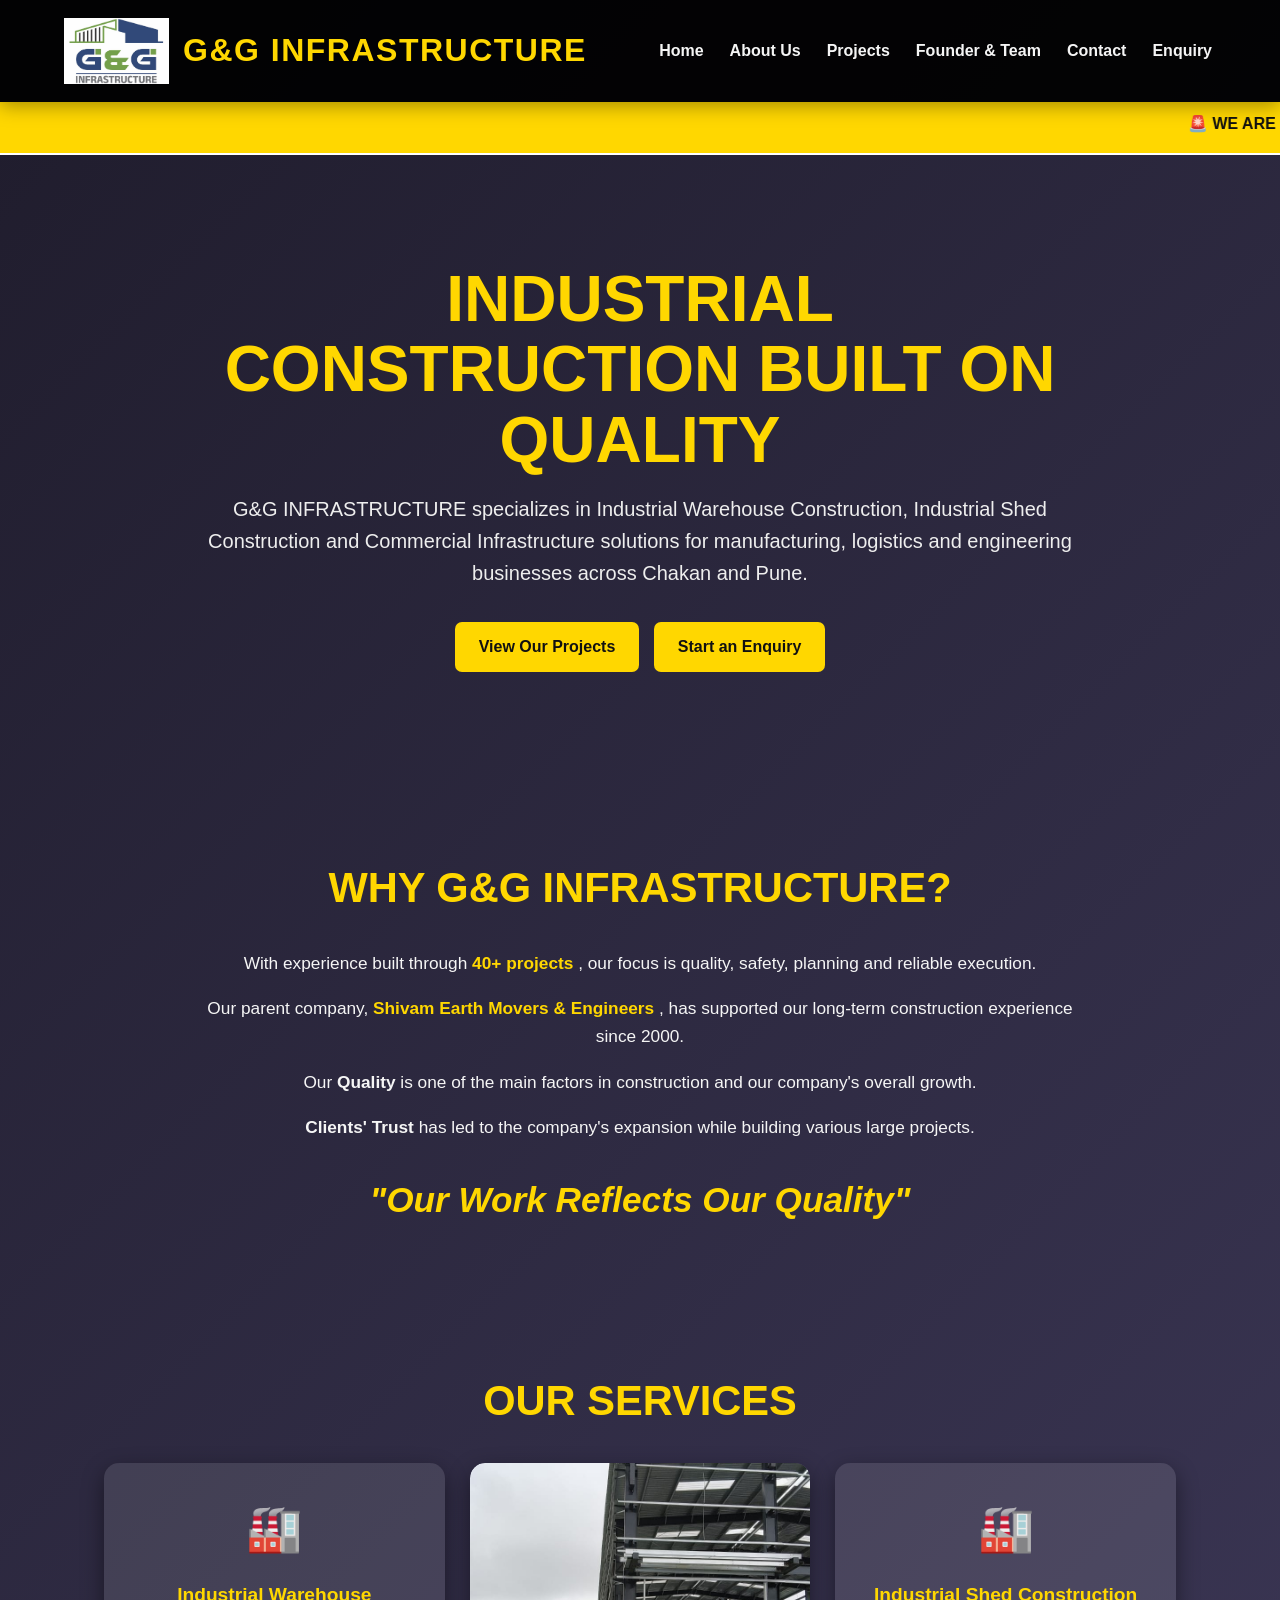
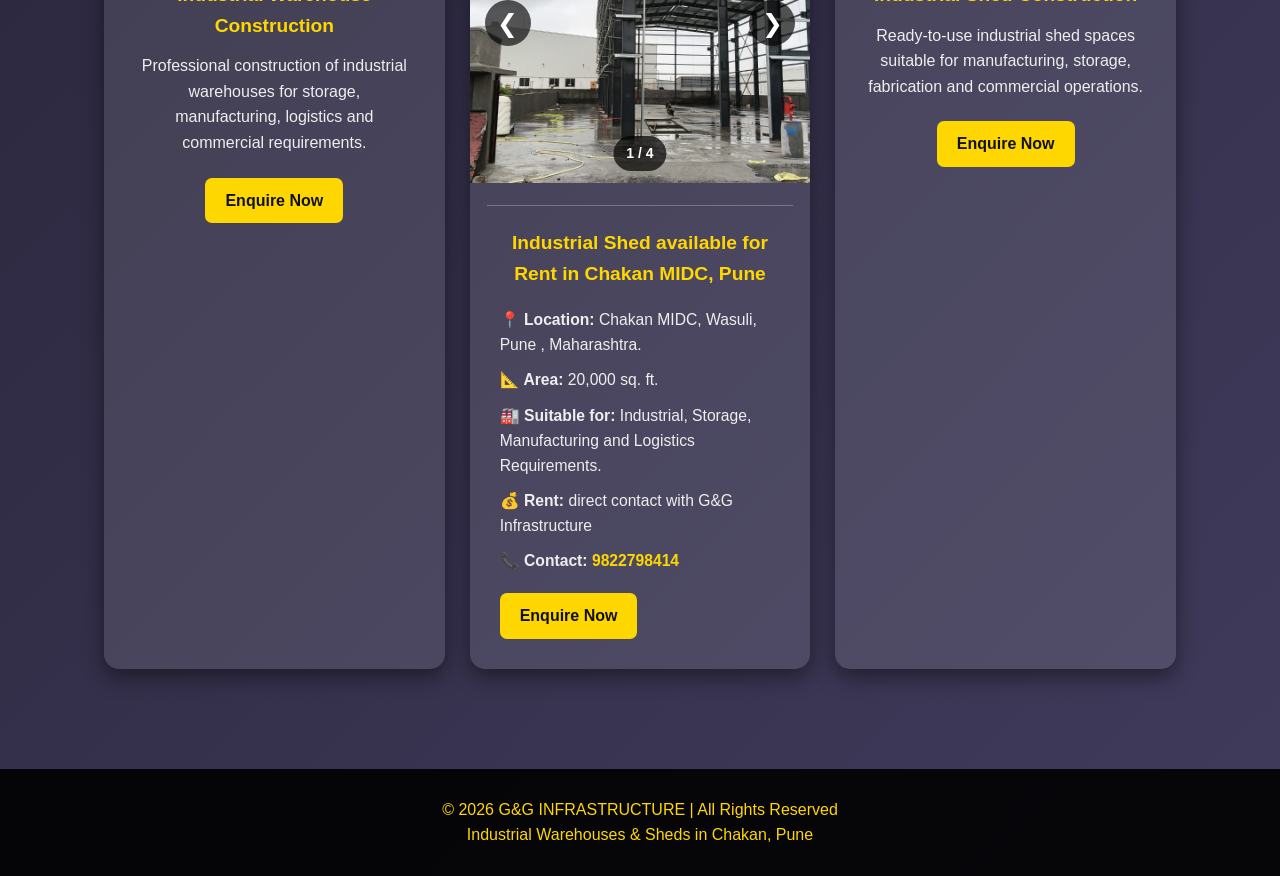
==== commit 22455e6d: "Update index.html" ====
--- a/index.html
+++ b/index.html
@@ -292,10 +292,7 @@
                      alt="20,000 sq. ft. warehouse available for rent in Chakan MIDC, Wasuli"
 
                      class="lightbox-image">
-
-                <h3>
-                    Industrial Shed for Rent
-                </h3>
+                
 
                 <!-- PREVIOUS -->
 
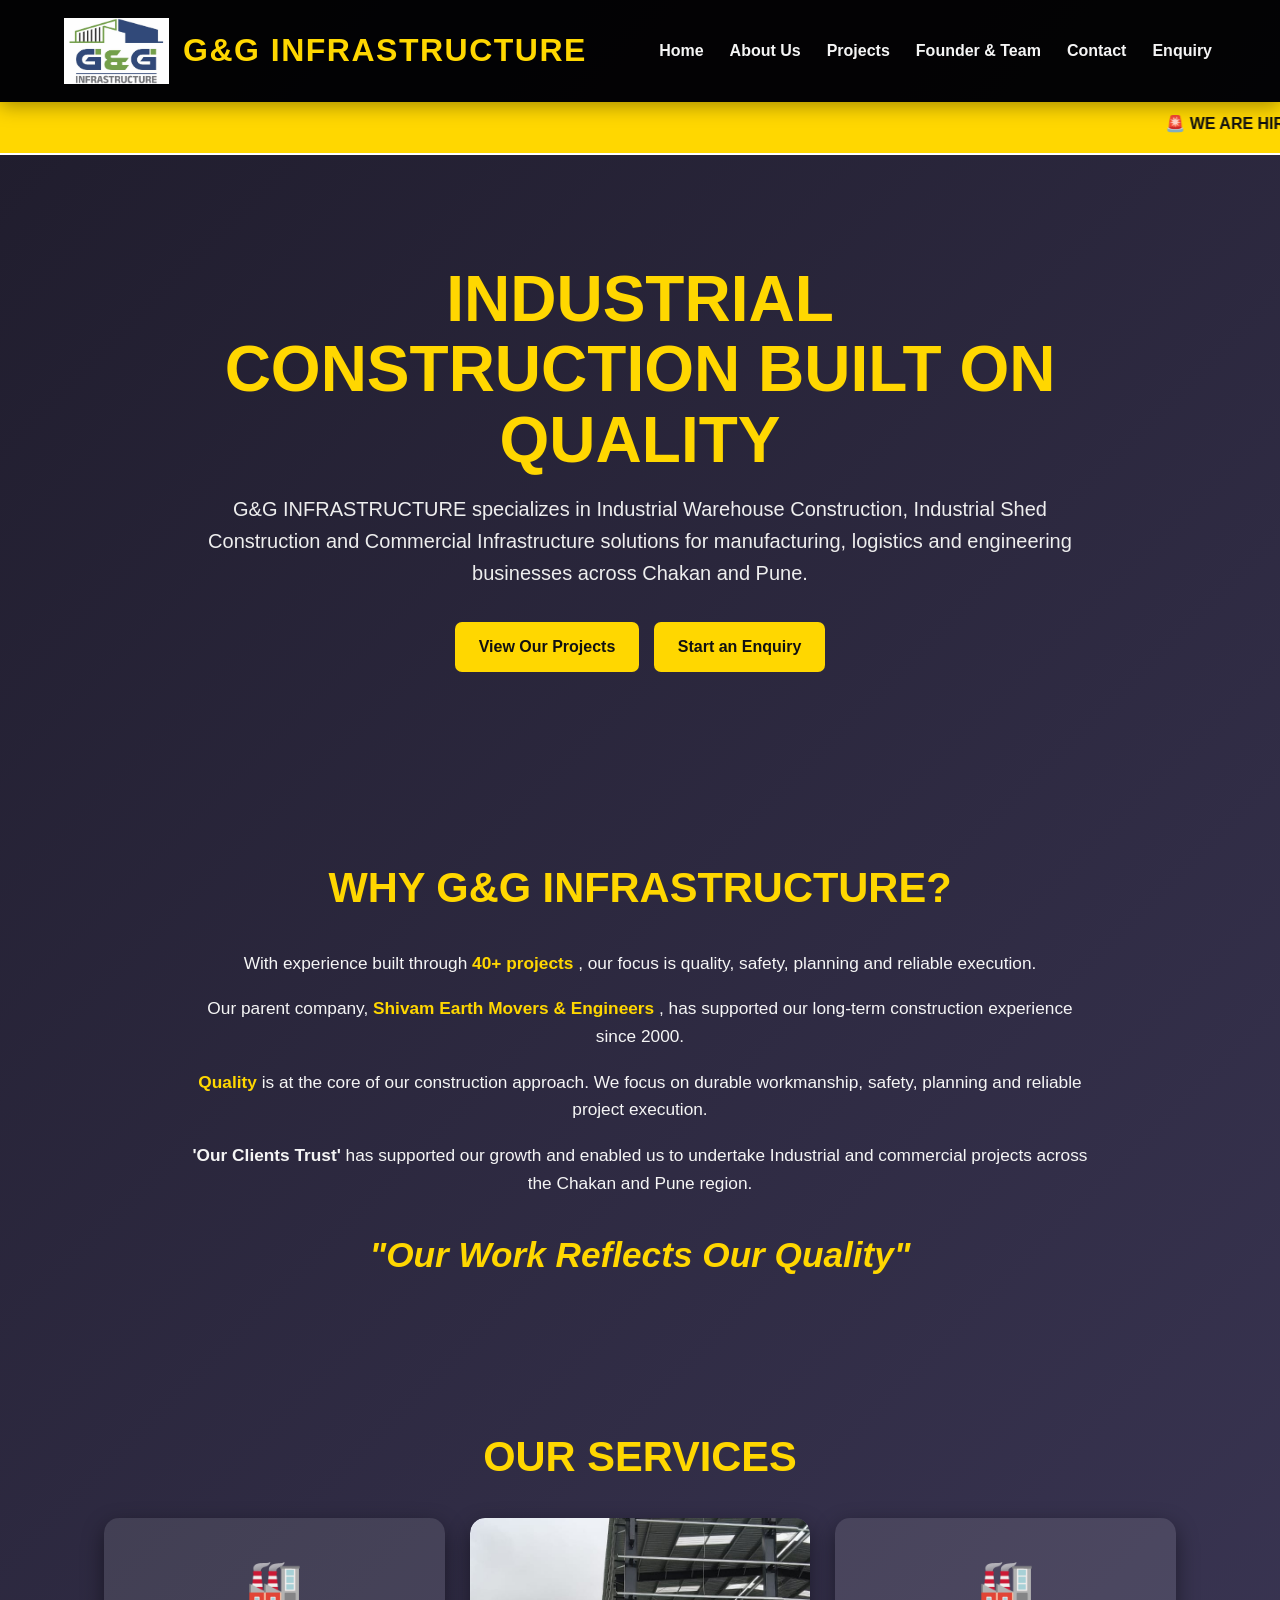
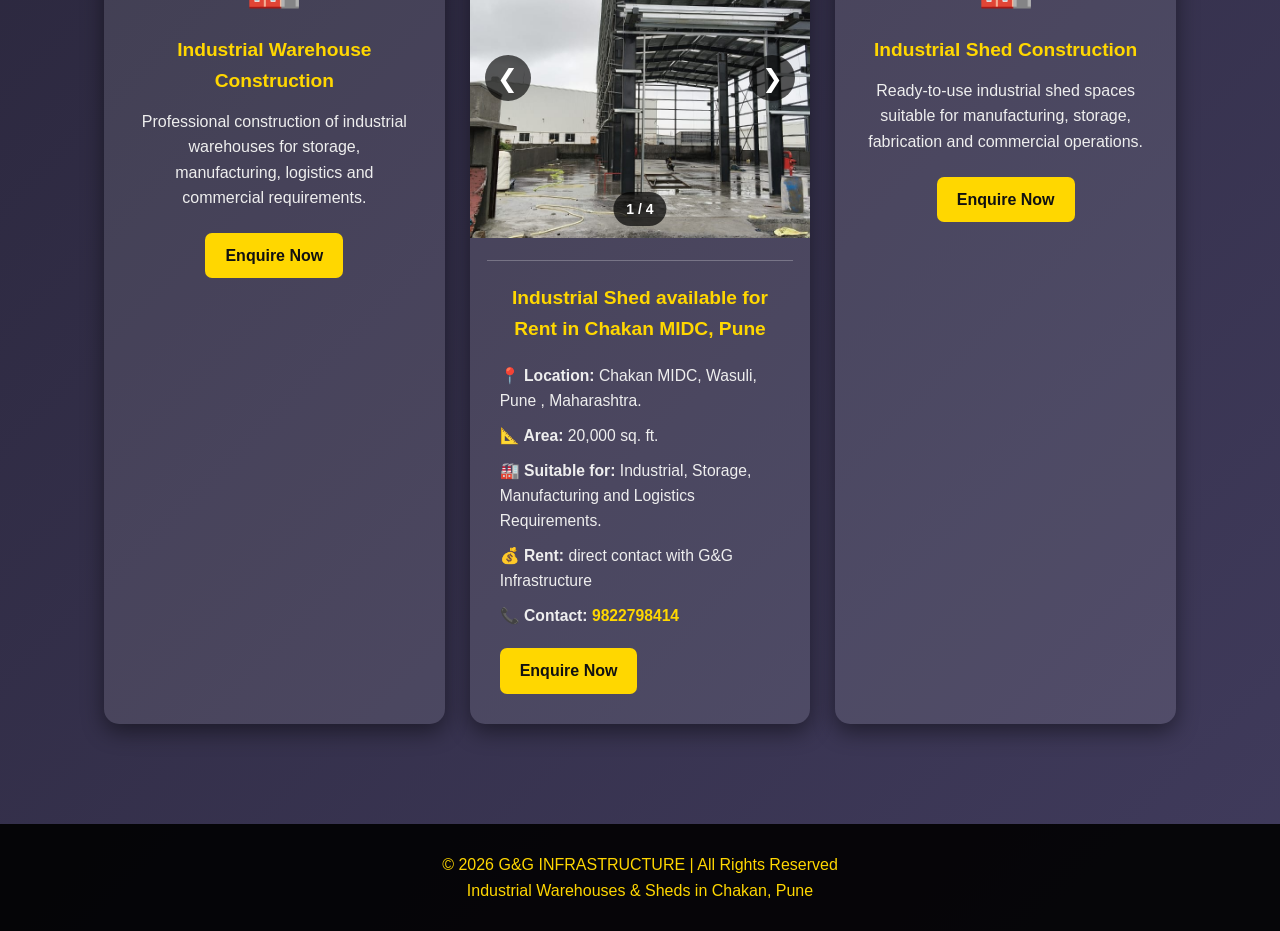
==== commit 0e527efb: "Update index.html" ====
--- a/index.html
+++ b/index.html
@@ -196,17 +196,18 @@
 
 
         <p>
-
-            Our <b>Quality</b> is one of the main factors
-            in construction and our company's overall growth.
-
+            <span class="highlight">
+                Quality
+            </span> is at the core of our construction approach. 
+            We focus on durable workmanship, safety, 
+            planning and reliable project execution.
+            
         </p>
 
 
         <p>
-
-            <b>Clients' Trust</b> has led to the company's
-            expansion while building various large projects.
+          <B> 'Our Clients Trust' </B> has supported our growth and enabled us to undertake Industrial
+          and commercial projects across the Chakan and Pune region.
 
         </p>
 
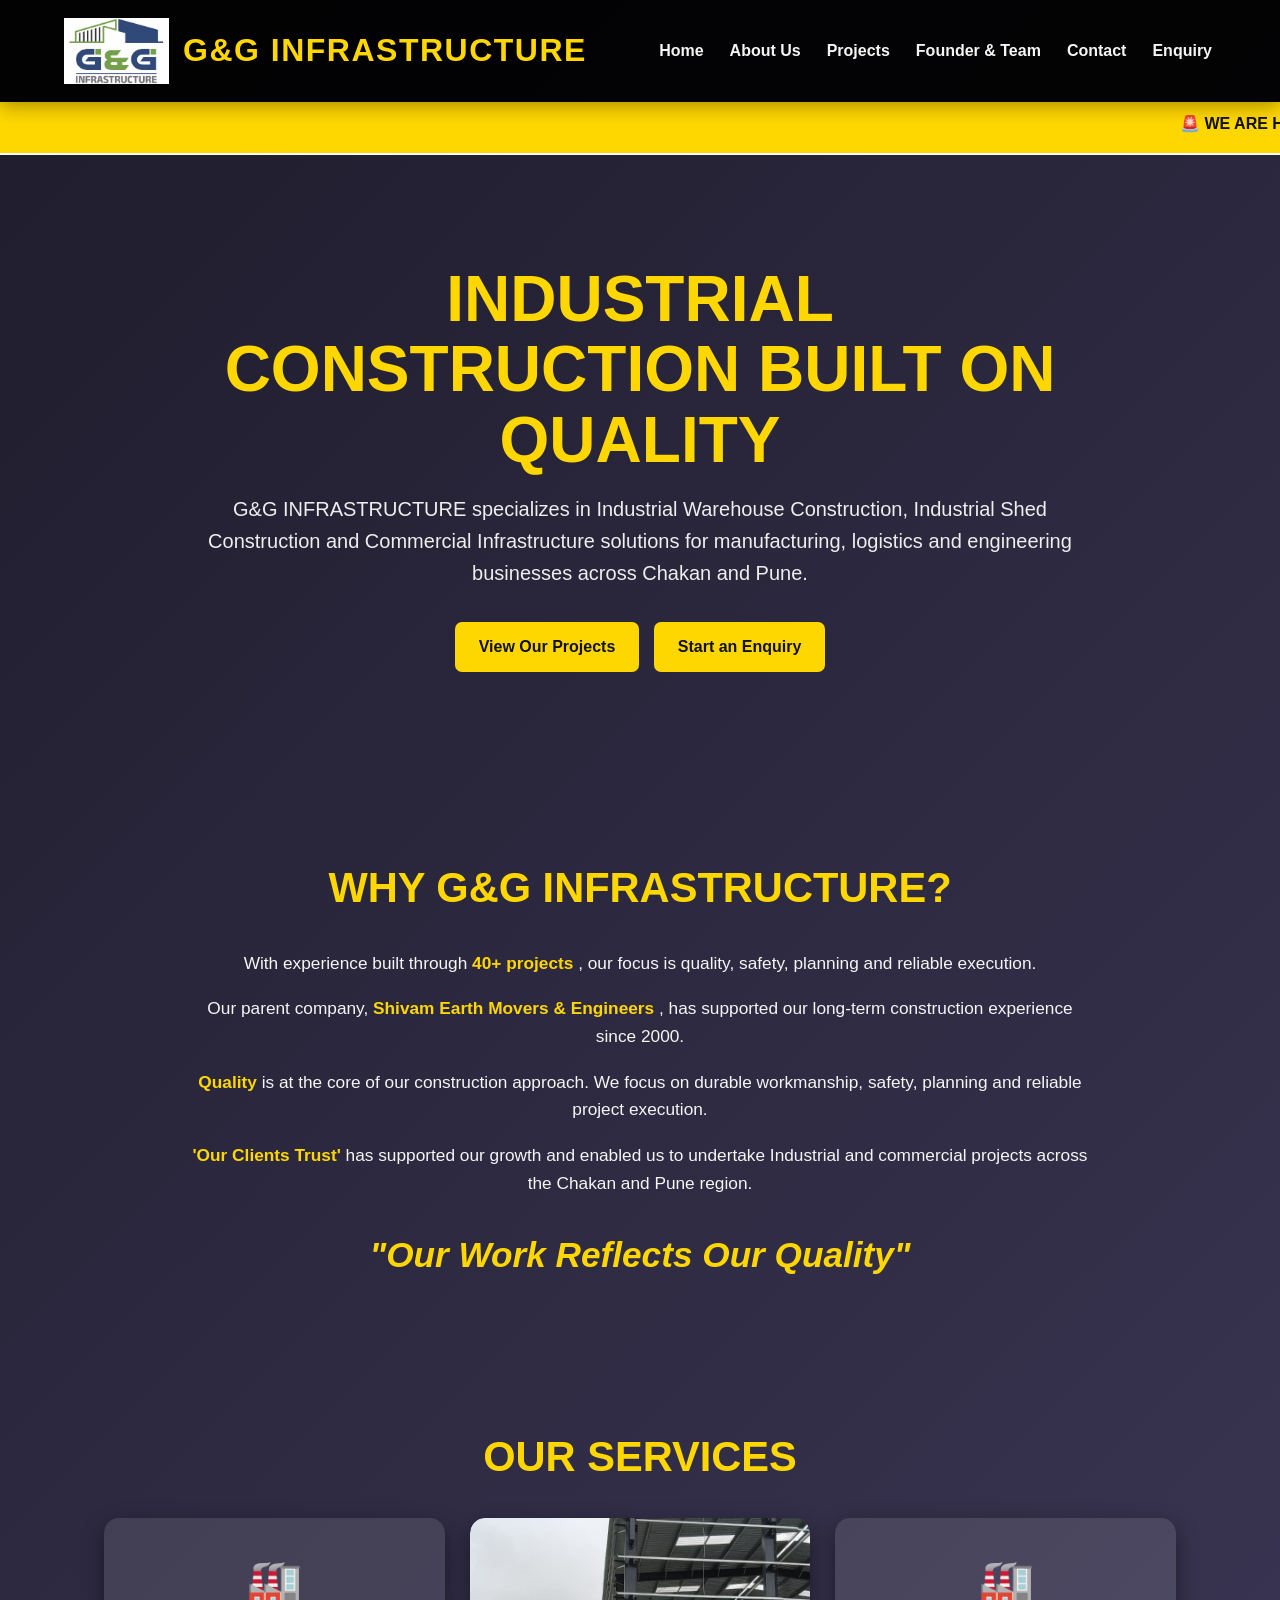
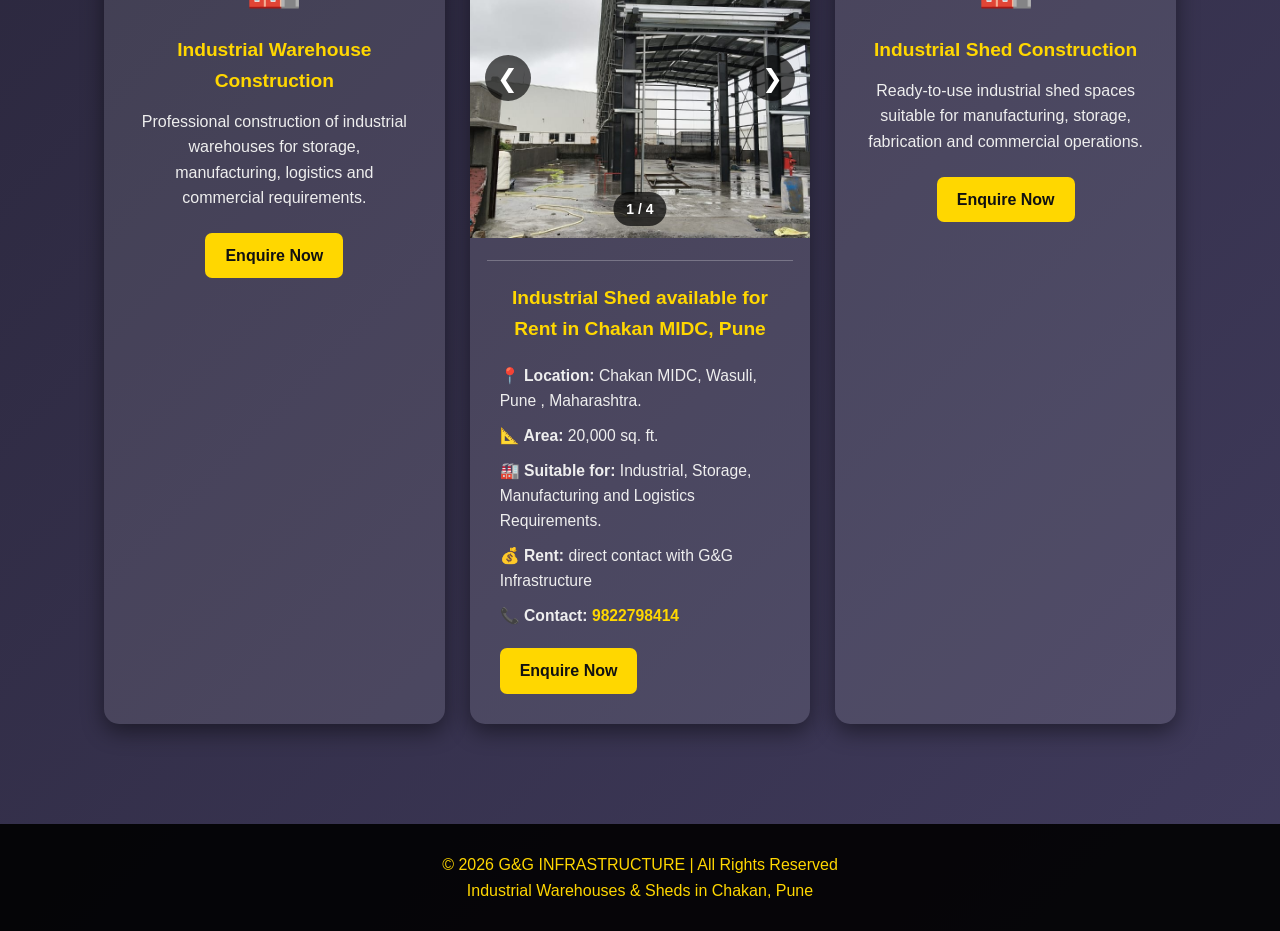
==== commit d7569fa0: "Update index.html" ====
--- a/index.html
+++ b/index.html
@@ -200,13 +200,16 @@
                 Quality
             </span> is at the core of our construction approach. 
             We focus on durable workmanship, safety, 
-            planning and reliable project execution.
+            planning and reliable
+            project execution.
             
         </p>
 
 
         <p>
-          <B> 'Our Clients Trust' </B> has supported our growth and enabled us to undertake Industrial
+          <span class="highlight">
+              'Our Clients Trust'
+          </span> has supported our growth and enabled us to undertake Industrial
           and commercial projects across the Chakan and Pune region.
 
         </p>
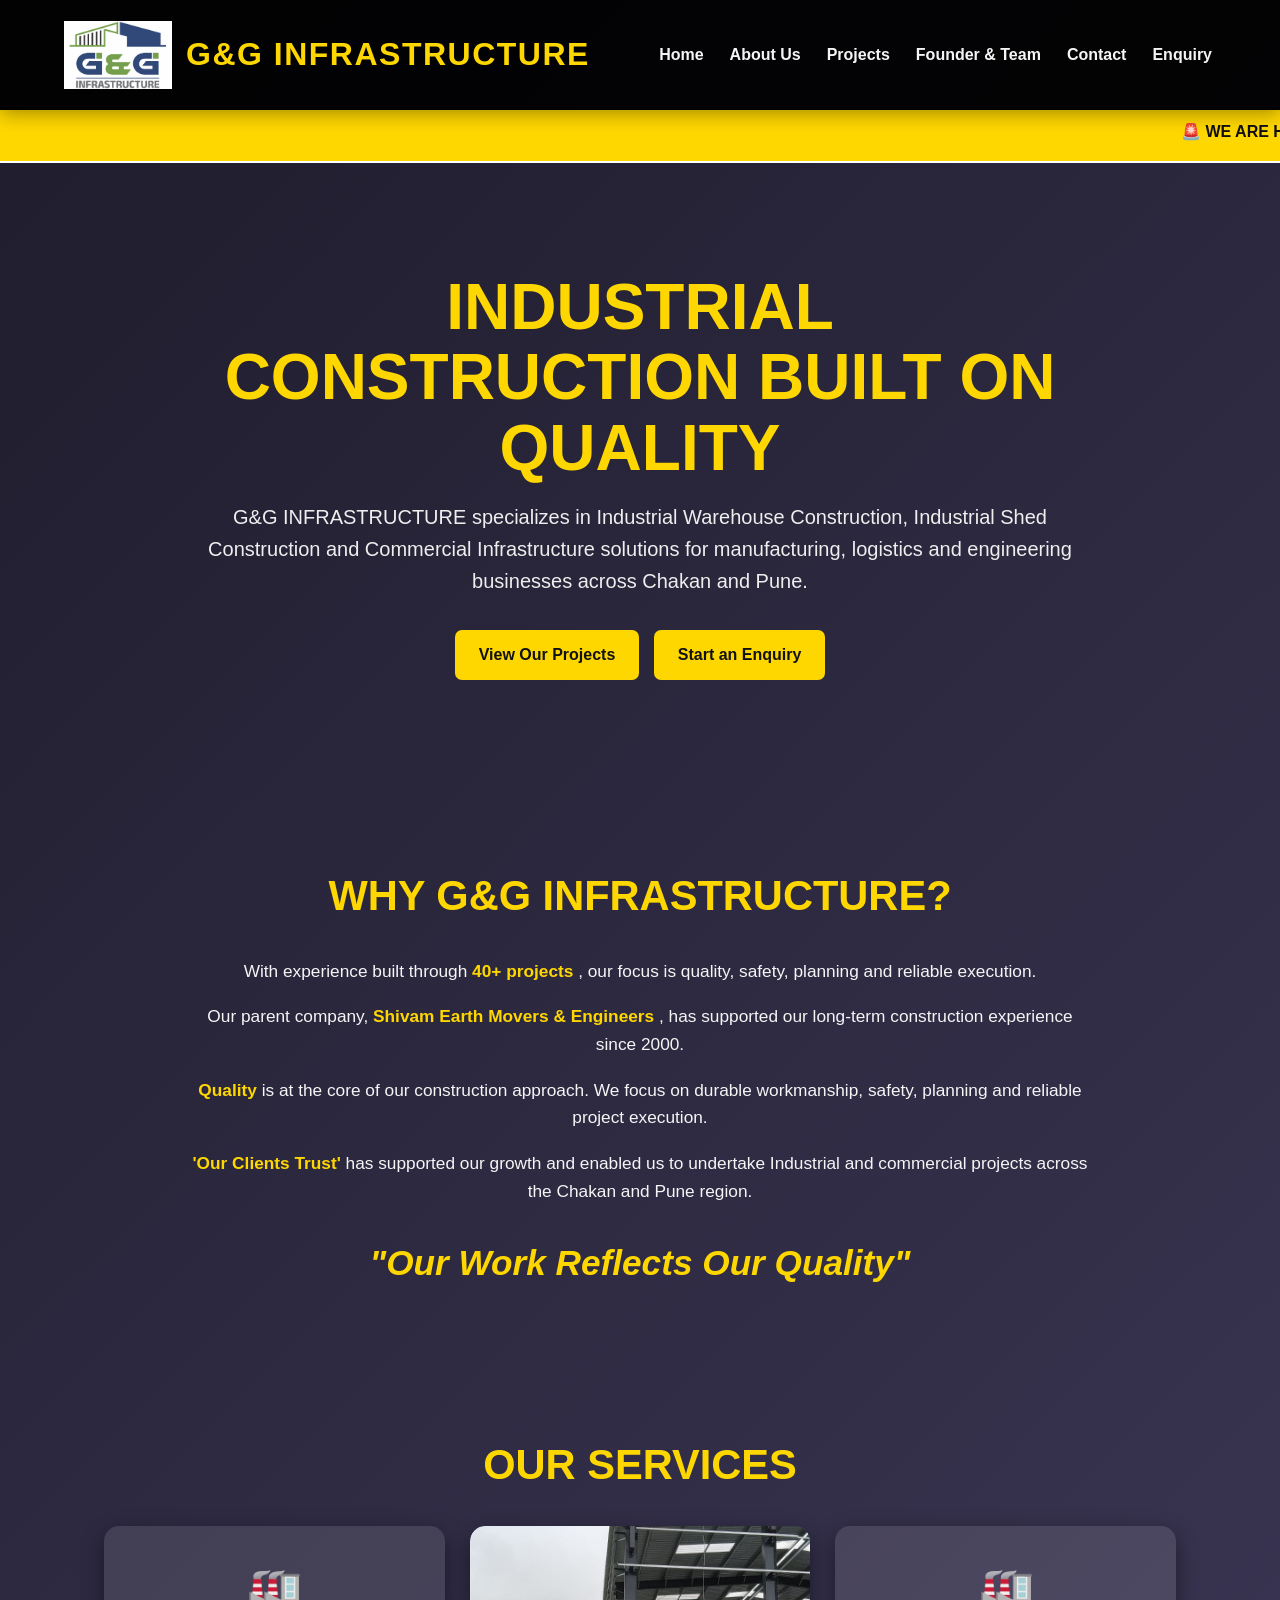
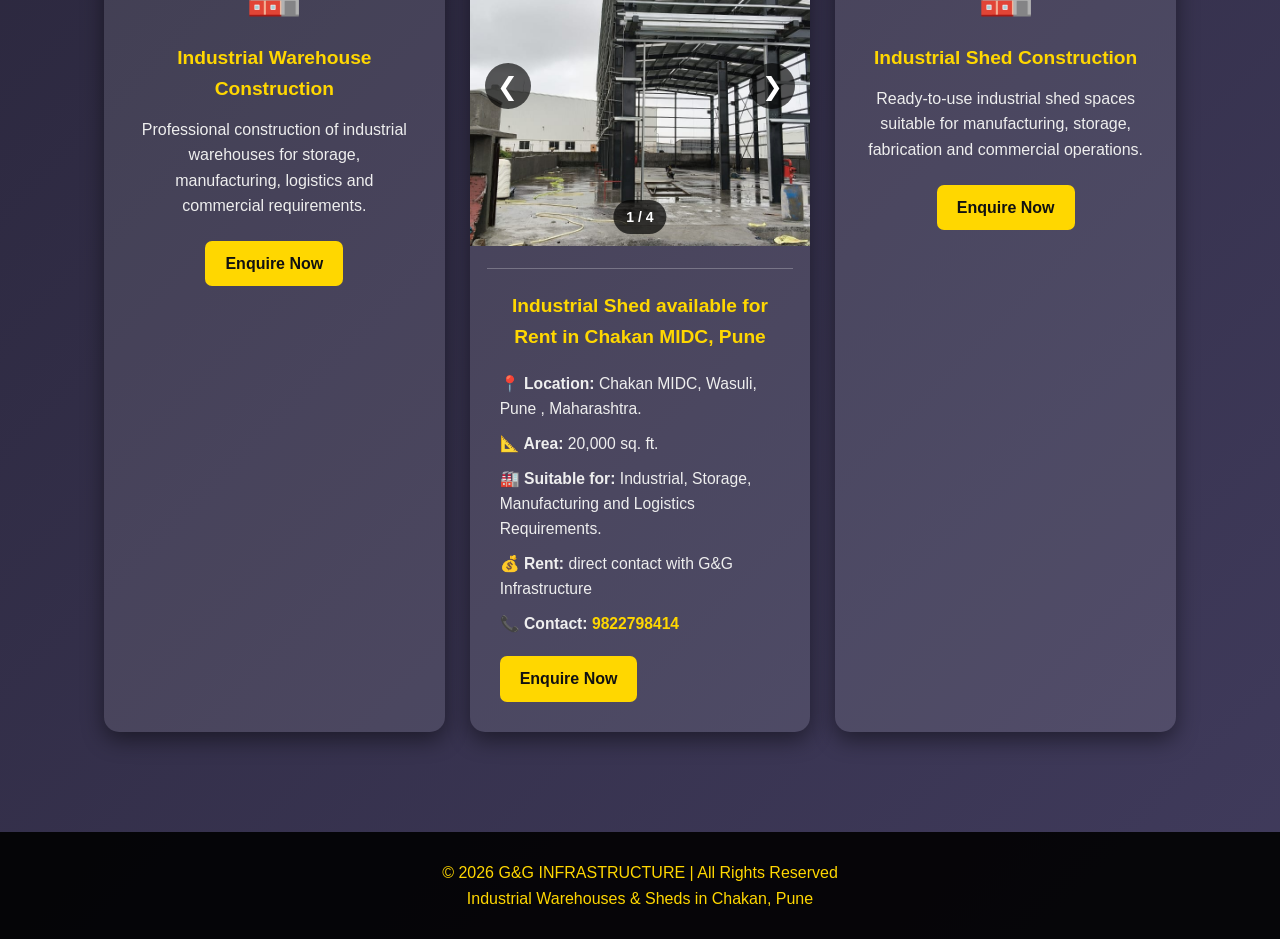
==== commit ef3618c9: "Update index.html" ====
--- a/index.html
+++ b/index.html
@@ -13,7 +13,41 @@
     </title>
 
     <meta name="description"
-          content="G&G Infrastructure provides Industrial Warehouses and Sheds construction, Warehouse Rental in Chakan, Pune">
+          content="G&G Infrastructure provides industrial warehouse construction, industrial shed construction, commercial infrastructure and warehouse rental services in Chakan, Pune.">
+
+    <meta name="robots"
+          content="index, follow">
+
+    <meta name="author"
+          content="G&G Infrastructure">
+
+    <link rel="canonical"
+          href="https://www.gg-infrastructure.com/">
+
+    <meta name="theme-color"
+          content="#0b1f33">
+
+
+    <!-- Open Graph -->
+
+    <meta property="og:title"
+          content="G&G Infrastructure | Industrial Warehouse and Shed Construction in Chakan, Pune">
+
+    <meta property="og:description"
+          content="Industrial warehouse construction, industrial shed construction, commercial infrastructure and warehouse rental services in Chakan and Pune.">
+
+    <meta property="og:type"
+          content="website">
+
+    <meta property="og:url"
+          content="https://www.gg-infrastructure.com/">
+
+    <meta property="og:image"
+          content="https://www.gg-infrastructure.com/logo.jpeg">
+
+    <meta property="og:site_name"
+          content="G&G Infrastructure">
+
 
     <link rel="icon"
           type="image/jpeg"
@@ -23,17 +57,15 @@
           href="style.css">
 
 </head>
-
-
+    
 <body>
 
-
 <!-- =================================
      HEADER
 ================================= -->
-
-<header>
-
+    
+    <header>
+        
     <div class="logo-title">
 
         <a href="index.html">
--- a/style.css
+++ b/style.css
@@ -82,9 +82,9 @@
 
 .logo-title img {
 
-    width: 105px;
-
-    height: 78px;
+    width: 108px;
+
+    height: 86px;
 
     object-fit: contain;
 
@@ -1291,3 +1291,36 @@
     }
 
 }
+
+
+
+
+
+
+/* =================================
+   TEAM IMAGE SIZE - FINAL
+================================= */
+
+.team-section .card img {
+    width: 100%;
+    height: 250px;
+    object-fit: contain;
+    object-position: center;
+    display: block;
+    border-radius: 10px;
+    margin: 0 auto 18px auto;
+}
+
+/* =================================
+   MOBILE TEAM IMAGES
+================================= */
+
+@media (max-width: 768px) {
+    .team-section .card img {
+        width: 100%;
+        height: 210px;
+        object-fit: contain;
+        object-position: center;
+        margin-bottom: 15px;
+    }
+}
